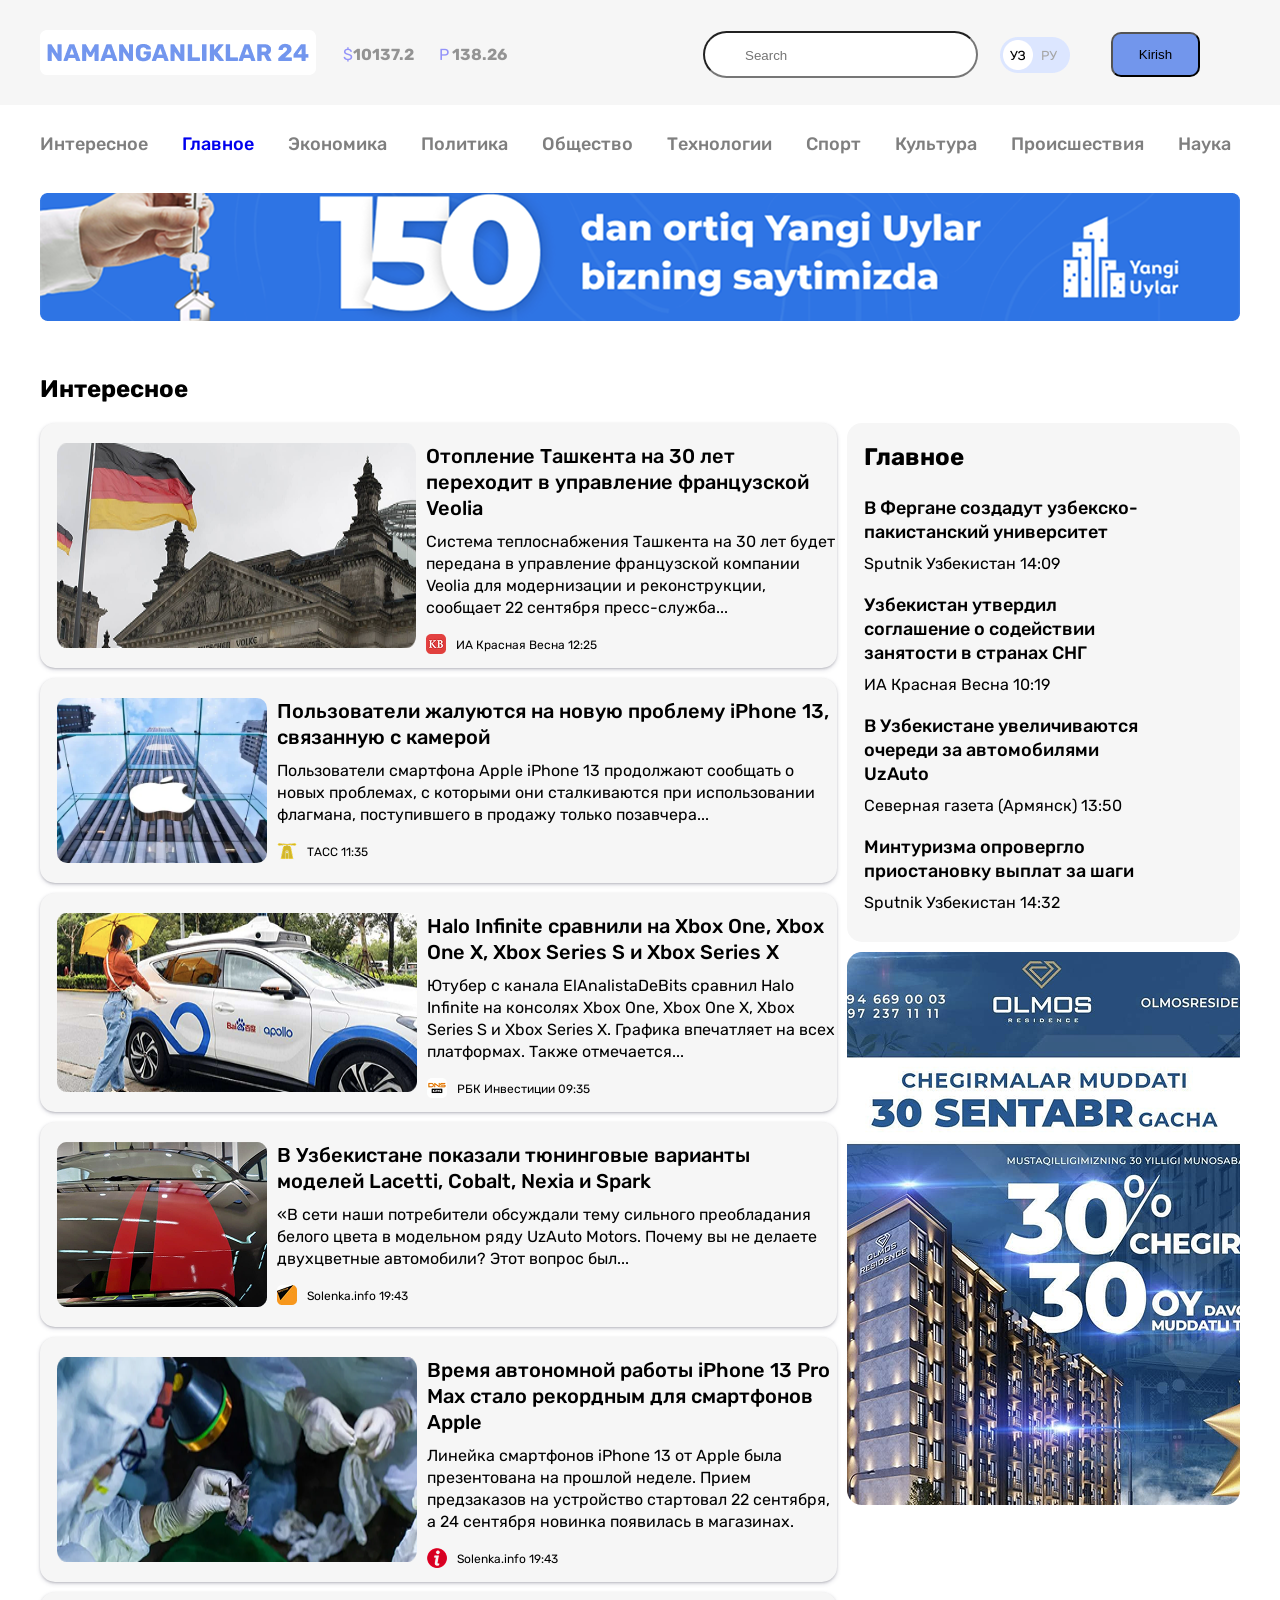
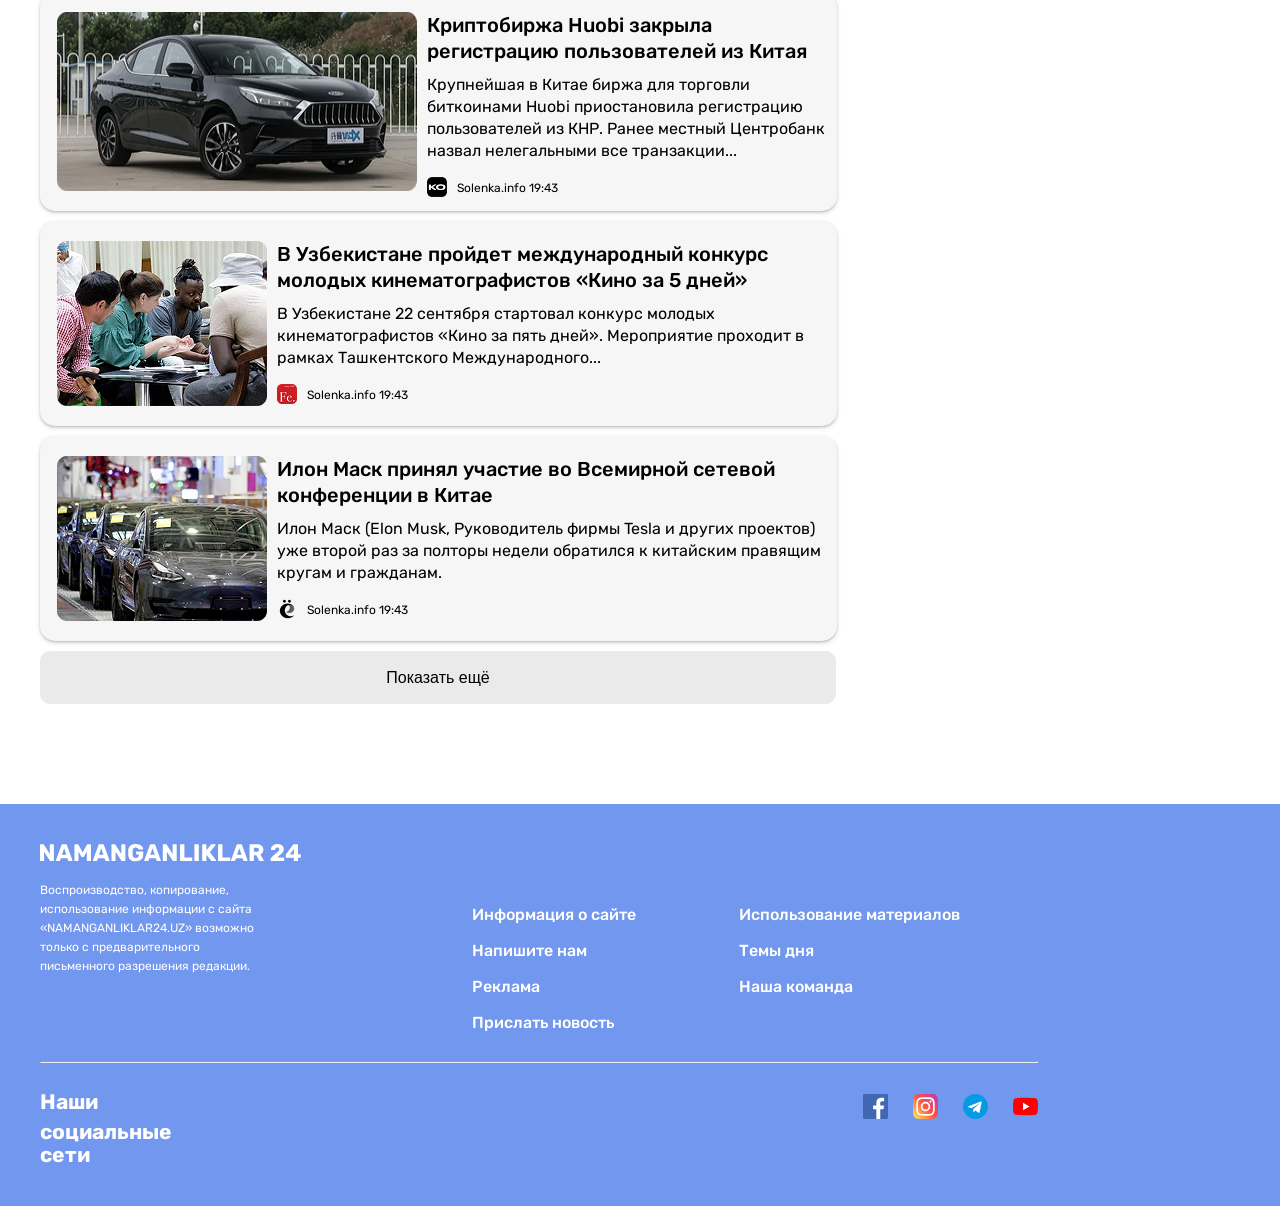
==== sport.html @ e402154a "namanganliklar-24" ====
<!DOCTYPE html>
<html lang="en">
<head>
    <meta charset="UTF-8">
    <meta name="viewport" content="width=device-width, initial-scale=1.0">
    <title>Namanganliklar-24 2</title>
    <link rel="preconnect" href="https://fonts.googleapis.com">
<link rel="preconnect" href="https://fonts.gstatic.com" crossorigin>
<link href="https://fonts.googleapis.com/css2?family=Inter:ital,opsz,wght@0,14..32,100..900;1,14..32,100..900&family=Montserrat:ital,wght@0,100..900;1,100..900&family=Permanent+Marker&family=Plus+Jakarta+Sans:ital,wght@0,200..800;1,200..800&family=Rubik:ital,wght@0,300..900;1,300..900&display=swap" rel="stylesheet">
    <link rel="stylesheet" href="./style.css">
</head>
<body>
     <header class="site-header">
        <div class="container">
            <div class="header-content">
                <a href="/"><img src="./NAMANGANLIKLAR 24.png" alt="namanganliklar-24"></a>
                <ul class="header-list">
                    <li class="header-item"><span class="spn">$</span>10137.2</li>
                    <li class="header-item"><span class="spn">P</span> 138.26</li>
                </ul>

                 <input class="site-input" type="search" placeholder="Search">

                 <img class="site-img" src="./ру уз.png" alt="uz-ru">

                 <button class="site-button">Kirish</button>

            </div>
        </div>
    </header>
    <nav class="site-nav">
        <div class="container">
            <ul class="list">
                <li class="item">Интересное</li>
                <li class="item"><a href="./index.html">Главное</a></li>
                <li class="item">Экономика</li>
                <li class="item">Политика</li>
                <li class="item">Общество</li>
                <li class="item">Технологии</li>
                <li class="item">Спорт</li>
                <li class="item">Культура</li>
                <li class="item">Происшествия</li>
                <li class="item">Наука</li>
            </ul>
        </div>
    </nav>
    <div class="container">
    <a class="img-optimize" href="/"><img src="./optimize 1 (1).png" alt="150 dan ortiq kvartiralar"></a>
    </div>
     <section class="new">
            <div class="container">
                <h2 class="new__title">Интересное</h2>
                <div class="new__warpper">
                    <div class="new__left">
                        <ul class="new-list">
                            <li class="new-item">
                                <img class="imga" src="./image 1.png" alt="samalyot">
                                <div class="new-content">
                                    <h3 class="subtitle">Отопление Ташкента на 30 лет переходит в управление французской Veolia</h3>
                                    <p class="new-text">Система теплоснабжения Ташкента на 30 лет будет передана в управление французской компании Veolia для модернизации и реконструкции, сообщает 22 сентября пресс-служба...</p>
                                    <p class="new-desc">ИА Красная Весна 12:25</p>
                                </div>
                            </li>
                            <li class="new-item">
                                   <img class="imga" src="./image 2.svg" alt="grandmother">
                                   <div class="new-content">
                                    <h3 class="subtitle">Пользователи жалуются на новую проблему iPhone 13, связанную с камерой</h3>
                                    <p class="new-text">Пользователи смартфона Apple iPhone 13 продолжают сообщать о новых проблемах, с которыми они сталкиваются при использовании флагмана, поступившего в продажу только позавчера...</p>
                                    <p class="new-desc">ТАСС 11:35</p>
                                   </div>
                            </li>
                            <li class="new-item">
                                   <img class="imga" src="./image 3.png" alt="street">
                                   <div class="new-content">
                                    <h3 class="subtitle">Halo Infinite сравнили на Xbox One, Xbox One X, Xbox Series S и Xbox Series X</h3>
                                    <p class="new-text">Ютубер с канала ElAnalistaDeBits сравнил Halo Infinite на консолях Xbox One, Xbox One X, Xbox Series S и Xbox Series X. Графика впечатляет на всех платформах. Также отмечается...</p>
                                    <p class="new-desc">РБК Инвестиции 09:35</p>
                                   </div>
                            </li>
                            <li class="new-item">
                                  <img class="imga" src="./image 4 (2).png" alt="flag">
                                  <div class="new-content">
                                  <h3 class="subtitle">В Узбекистане показали тюнинговые варианты моделей Lacetti, Cobalt, Nexia и Spark</h3>
                                  <p class="new-text">«В сети наши потребители обсуждали тему сильного преобладания белого цвета в модельном ряду UzAuto Motors. Почему вы не делаете двухцветные автомобили? Этот вопрос был...</p>
                                  <p class="new-desc">Solenka.info 19:43</p>

                                  </div>
                            </li>
                             <li class="new-item">
                                  <img class="imga" src="./image 5.png" alt="flag">
                                  <div class="new-content">
                                  <h3 class="subtitle">Время автономной работы iPhone 13 Pro Max стало рекордным для смартфонов Apple</h3>
                                  <p class="new-text">Линейка смартфонов iPhone 13 от Apple была презентована на прошлой неделе. Прием предзаказов на устройство стартовал 22 сентября, а 24 сентября новинка появилась в магазинах.</p>
                                  <p class="new-desc">Solenka.info 19:43</p>

                                  </div>
                            </li>
                             <li class="new-item">
                                  <img class="imga" src="./image 6.png" alt="flag">
                                  <div class="new-content">
                                  <h3 class="subtitle">Криптобиржа Huobi закрыла регистрацию пользователей из Китая</h3>
                                  <p class="new-text">Крупнейшая в Китае биржа для торговли биткоинами Huobi приостановила регистрацию пользователей из КНР. Ранее местный Центробанк назвал нелегальными все транзакции...</p>
                                  <p class="new-desc">Solenka.info 19:43</p>

                                  </div>
                            </li>
                             <li class="new-item">
                                  <img class="imga" src="./image 7.png" alt="flag">
                                  <div class="new-content">
                                  <h3 class="subtitle">В Узбекистане пройдет международный конкурс молодых кинематографистов «Кино за 5 дней»</h3>
                                  <p class="new-text">В Узбекистане 22 сентября стартовал конкурс молодых кинематографистов «Кино за пять дней». Мероприятие проходит в рамках Ташкентского Международного...</p>
                                  <p class="new-desc">Solenka.info 19:43</p>

                                  </div>
                            </li>
                             <li class="new-item">
                                  <img class="imga" src="./image 8.png" alt="flag">
                                  <div class="new-content">
                                  <h3 class="subtitle">Илон Маск принял участие во Всемирной сетевой конференции в Китае</h3>
                                  <p class="new-text">Илон Маск (Elon Musk, Руководитель фирмы Tesla и других проектов) уже второй раз за полторы недели обратился к китайским правящим кругам и гражданам.</p>
                                  <p class="new-desc">Solenka.info 19:43</p>

                                  </div>
                            </li>
                        </ul>
                        <button class="button">Показать ещё </button>
                    </div>
                    <div class="new__right">
                       <div class="content">
                        <h2 class="ney">Главное</h2>
                        <ul>
                            <li class="new-iteme">
                               <h3 class="right-title">В Фергане создадут узбекско-пакистанский университет</h3>
                               <p class="right-text">Sputnik Узбекистан 14:09</p>
                            </li>
                            <li class="new-iteme">
                               <h3 class="right-title">Узбекистан утвердил соглашение о содействии занятости в странах СНГ</h3>
                               <p class="right-text">ИА Красная Весна 10:19</p>
                            </li>
                            <li class="new-iteme">
                                <h3 class="right-title">В Узбекистане увеличиваются очереди за автомобилями UzAuto</h3>
                                <p class="right-text">Северная газета (Армянск) 13:50</p>
                            </li>
                            <li class="new-iteme">
                                <h3 class="right-title">Минтуризма опровергло приостановку выплат за шаги</h3>
                                <p class="right-text">Sputnik Узбекистан 14:32</p>
                            </li>
                        </ul>
                       </div>
                       <img class="olmos" src="./image 6 (1).png" alt="chegirma img">
                    </div>
                </div>
            </div>
        </section>
        <footer class="site-footer">
        <div class="container">
           
            <div class="footer-wrapper">
                <div class="footer-left">
                <img  src="./logo.svg" alt="footer-logo">
                <p class="footer-text">Воспроизводство, копирование, использование информации с сайта «NAMANGANLIKLAR24.UZ» возможно только с предварительного письменного разрешения редакции.</p>
                </div>
                    <ul class="footer-list">
                        <li class="footer-item">Информация о сайте</li>
                        <li class="footer-item">Напишите нам</li>
                        <li class="footer-item">Реклама</li>
                        <li class="footer-item">Прислать новость</li>
                    </ul>
                <ul class="footer-liste">
                    <li class="footer-item">Использование материалов</li>
                    <li class="footer-item">Темы дня</li>
                    <li class="footer-item">Наша командa</li>
                </ul>
                    
                
        </div>
         <hr class="chiziq">
          <div class="contente">
            
             <ul class="foo-list">
            <li class="foo-item">
                <h3 class="foo-title">Наши</h3>
            </li>
            <li class="foo-item">
                <h3 class="foo-title">социальные сети</h3>
            </li>
           </ul>
           <ul class="foot-list">
            <li class="foot-img">
                <img src="./free-icon-facebook-1384053 1.svg" alt="facebook">
            </li>
            <li class="foot-img">
                <img src="./instagram-icon.svg" alt="instagram">
            </li>
            <li class="foot-img">
                <img src="./telegram-icon.svg" alt="telegram">
            </li>
            <li class="foot-img">
                <img src="./youtube-icon.svg" alt="youtube">
            </li>
           </ul>
          </div>
    </div>
    </footer>
</body>
</html>
---- style.css ----
*{
    box-sizing: border-box;
    margin: 0;
    padding: 0;

}

body{
    font-family: 'Rubik', 'Arial', sans-serif;
}

ul,ol{
    list-style: none;
}
a{
    text-decoration: none;
    display: block;
}

.container{
    max-width: 1240px;
    width: 100%;
    margin: 0 auto;
    padding: 0 20px;
}

.site-header{
    background-color: #F6F6F6;
    margin-bottom: 30px;
    height: 105px;
    justify-content: center;
    align-items: center;
    padding-top: 30px;
}

.header-content{
    display: flex;
    justify-content: space-between;
    align-items: center;
    
}

.header-list{
    display: flex;
    gap: 25px;
}

.header-item{
    opacity: 0.4;
    color: black;
font-weight: 700;
font-size: 16px;
line-height: 100%;
letter-spacing: 0%;
    gap: 25px;
    position: relative;
    left: -55px;
}

.spn{
    color: blue;
font-weight: 400;
font-size: 16px;
line-height: 100%;
letter-spacing: 0%;

}

.site-input{
    position: relative;
    right: -60px;
    width: 275px;
    padding-top: 15px;
    padding-bottom: 13px;
    padding-left: 40px;
    border-radius: 60px;
}

.site-input::before{
     content: "";
    display: block;
    width: 20px;
    height: 20px;
    background-image: url(./search_icon_152764.png);
}

.site-button{

    border-radius: 10px;
    position: relative;
    left: -40px;
    text-align: center;
    background-color: #7296EC;
    width: 89px;
    height: 45px;
}

.list{
    color: #7F7F7F;
font-weight: 500;
font-size: 18px;
line-height: 100%;
letter-spacing: 0%;
text-align: center;
    align-items: center;
    display: flex;
    gap: 34px;
}

.img-optimize{
    align-items: center;
    justify-content: center;
    margin-top: 40px;
    margin-bottom: 50px;
}
.about{

    margin-top: 60px;
    margin-bottom: 108px;
  
}


.about-wrapper{
    background-color: pink;
    display: flex;
    justify-content: space-between;
    align-items: center;
    padding-right: 71px;
    border-radius: 10px;
}

   

.about-title{
    width: 444px;
    margin-top: 24px;
    margin-bottom: 24px;
    padding-left: 29px;
    text-align: center;
    color: #000000;
font-weight: 500;
font-size: 20px;
line-height: 26px;
letter-spacing: 0%;

}

.about-link{
    margin-bottom: 25px;
    margin-top: 24px;
    padding-top: 13px;
    text-align: center;
   background-color: #F78B3B;
    width: 150px;
    height: 50px;
    border-radius: 10px;
  font-family: Rubik;
font-weight: 500;
font-size: 20px;
line-height: 100%;
letter-spacing: 0%;
color: #FFFFFF;
}

.imga{
    margin-top: 20px;
    margin-bottom: 20px;
    padding-left: 17px;
}

.subtitle{
font-weight: 500;
font-size: 20px;
line-height: 26px;
letter-spacing: 0%;
    margin-top: 20px;
    margin-bottom: 10px;
}

.new-text{
    margin-bottom: 17px;
font-weight: 400;
font-size: 16px;
line-height: 22px;
letter-spacing: 0%;

}



.new-desc{
    position: relative;
    left: 30px;
    top: -17px;
font-weight: 400;
font-size: 12px;
line-height: 100%;
letter-spacing: 0%;
}

.new-desc::before{
    content: "";
    display: block;
    width: 20px;
    height: 20px;
    background-image: url(./before\ 1.png);
    position: relative;
    left: -30px;
    top: 15px;
    
}

.new-item:nth-child(2) .new-desc::before{
    background-image: url(./before\ 2.png);
}

.new-item:nth-child(3) .new-desc::before{
    background-image: url(./before\ 3.png);
}

.new-item:nth-child(4) .new-desc::before{
    background-image: url(./before\ 4.png);
}

.new-item:nth-child(5) .new-desc::before{
    background-image: url(./before\ 5.png);
}

.new-item:nth-child(6) .new-desc::before{
    background-image: url(./before\ 6.png);
}

.new-item:nth-child(7) .new-desc::before{
    background-image: url(./before\ 7.png);
}

.new-item:nth-child(8) .new-desc::before{
    background-image: url(./before\ 8.png);
}

  



.new__warpper{
    display: flex;
    gap: 10px;
}


.new__title{
    margin-bottom: 20px;
}


.new-item{
    background-color: #F6F6F6;
    border-radius: 15px;
    box-shadow: rgba(50, 50, 93, 0.25) 0px 2px 5px -1px, rgba(0, 0, 0, 0.3) 0px 1px 3px -1px;
    margin-bottom: 10px;
    width: 797px;
    display: flex;
    gap: 10px;
}



.button{
    color: #000000;
font-weight: 500;
font-size: 16px;
line-height: 100%;
letter-spacing: 0%;
    border: 1px solid #EAEAEA;
    width: 796px;
    height: 53px;
    border-radius: 10px;
    background-color: #EAEAEA;
}

.content{
   position: relative;
   top: -20px;
    background-color: #F6F6F6;
    border-radius: 15px;
    padding-bottom: 10px;
}

.ney{
    padding-top: 20px;
    margin-top: 20px;
    margin-bottom: 25px;
    padding-left: 17px;
}

.new-iteme{
    width: 311px;
    padding-left: 17px;
    margin-bottom: 20px;
}




.right-title{
font-weight: 500;
font-size: 18px;
line-height: 24px;
letter-spacing: 0%;
margin-bottom: 10px;
}



.olmos{
   position: relative;
   top: -20px;
    padding-top: 10px;
}

.site-footer{
    margin-top: 100px;
    
    background-color: #7297EF;

}

.footer-wrapper{
    display: flex;

}

.footer-left{
    width: 264px;
    margin-top: 40px;
}

.footer-text{
    color: #FFFFFF;
    width: 229px;
    margin-top: 15px;
    font-family: Rubik;
font-weight: 400;
font-size: 12px;
line-height: 19px;
letter-spacing: 0%;

}

.footer-list{
    margin-left: 168px;
    margin-top: 83px;
    width: 167px;
    margin-bottom: 30px;
}

.footer-item{
    color: #FFFFFF;
    margin-top: 20px;
    font-family: Rubik;
font-weight: 500;
font-size: 16px;
line-height: 100%;
letter-spacing: 0%;
}

.footer-liste{
    margin-top: 83px;
    margin-left: 100px;
    width: 224px;
}

.contente{
    display: flex;
    background-color: #7297EF;
}

.foo-list{
    margin-bottom: 40px;
    width: 161px;
    margin-right: 662px;
    margin-top: 20px;
}

.foo-item{
    margin-top: 7px;
    font-family: Rubik;
font-weight: 500;
font-size: 18px;
line-height: 23px;
letter-spacing: 0%;
color: #FFFFFF;
}






.foot-list{
    margin-top: 31px;
    margin-bottom: 50px;
    display: flex;
    gap: 25px;
}
    
.chiziq{
    width: 998px;
    color: #CECECE;
}
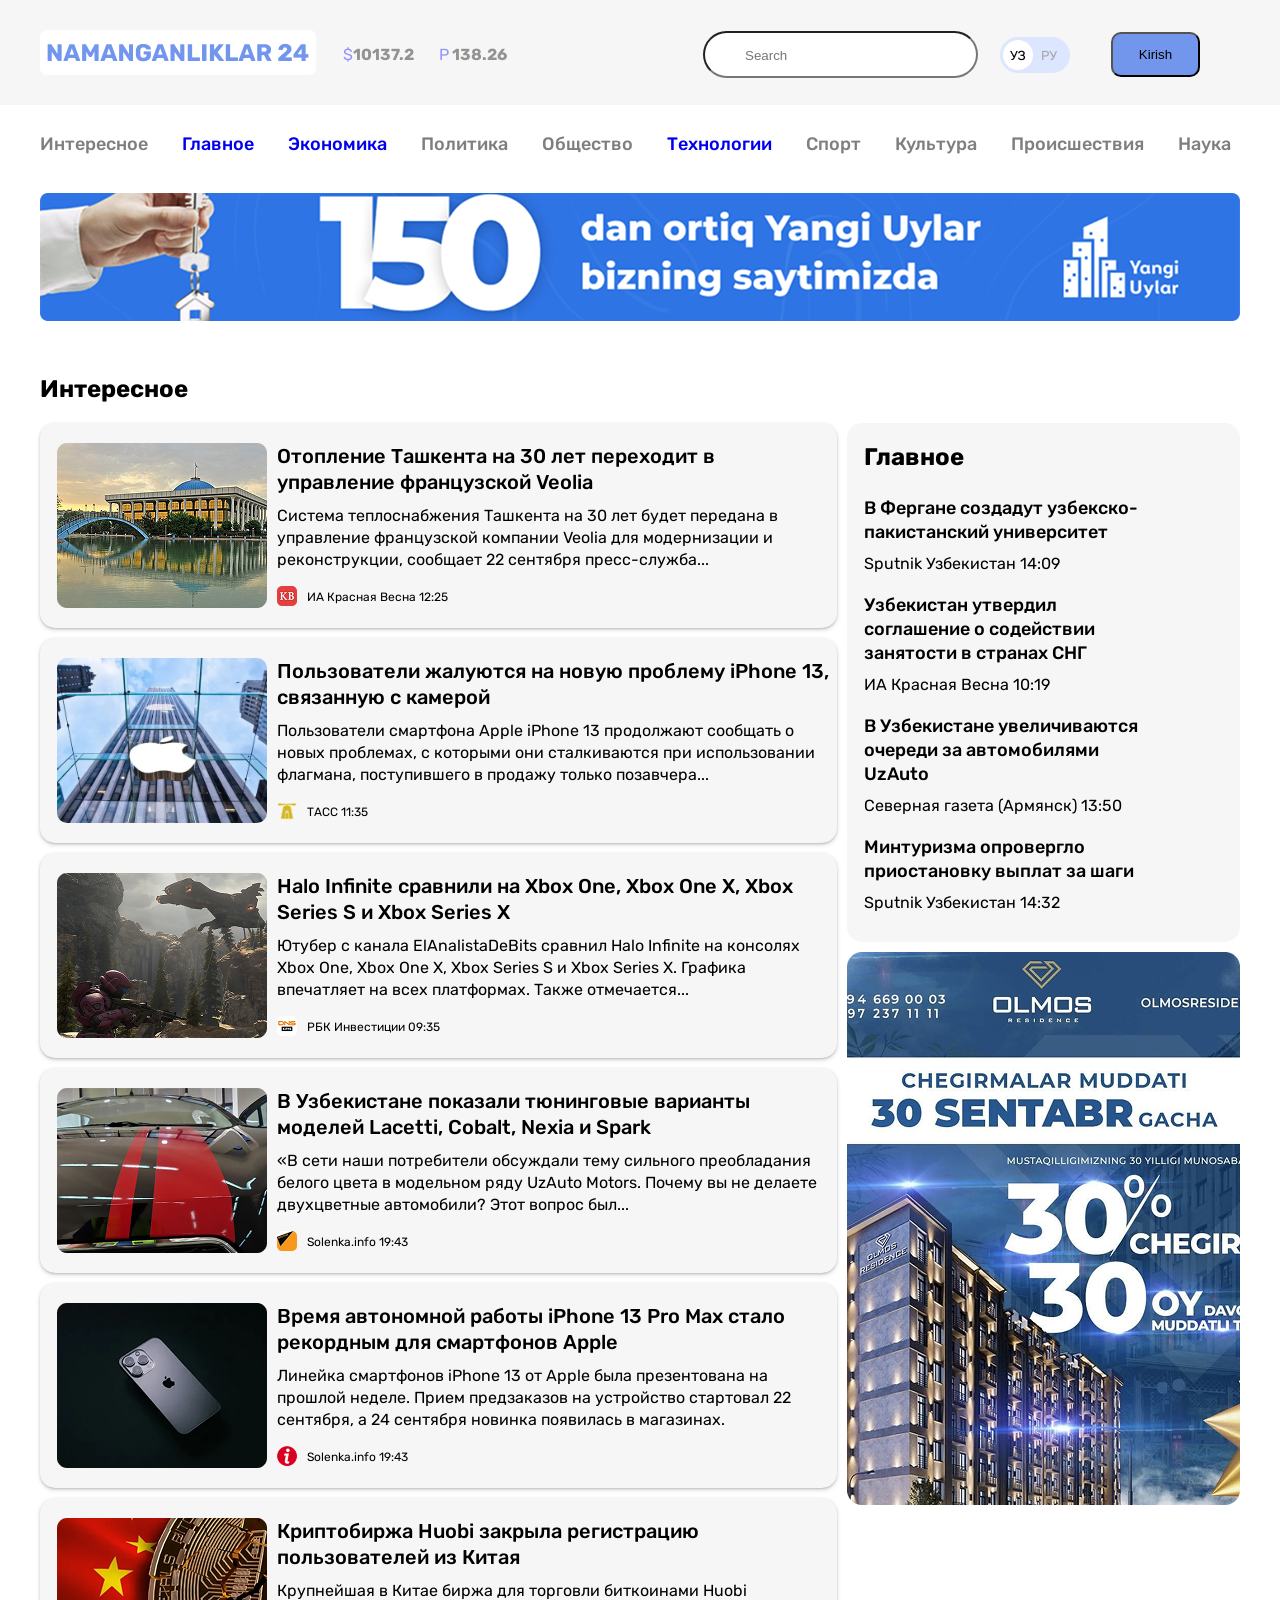
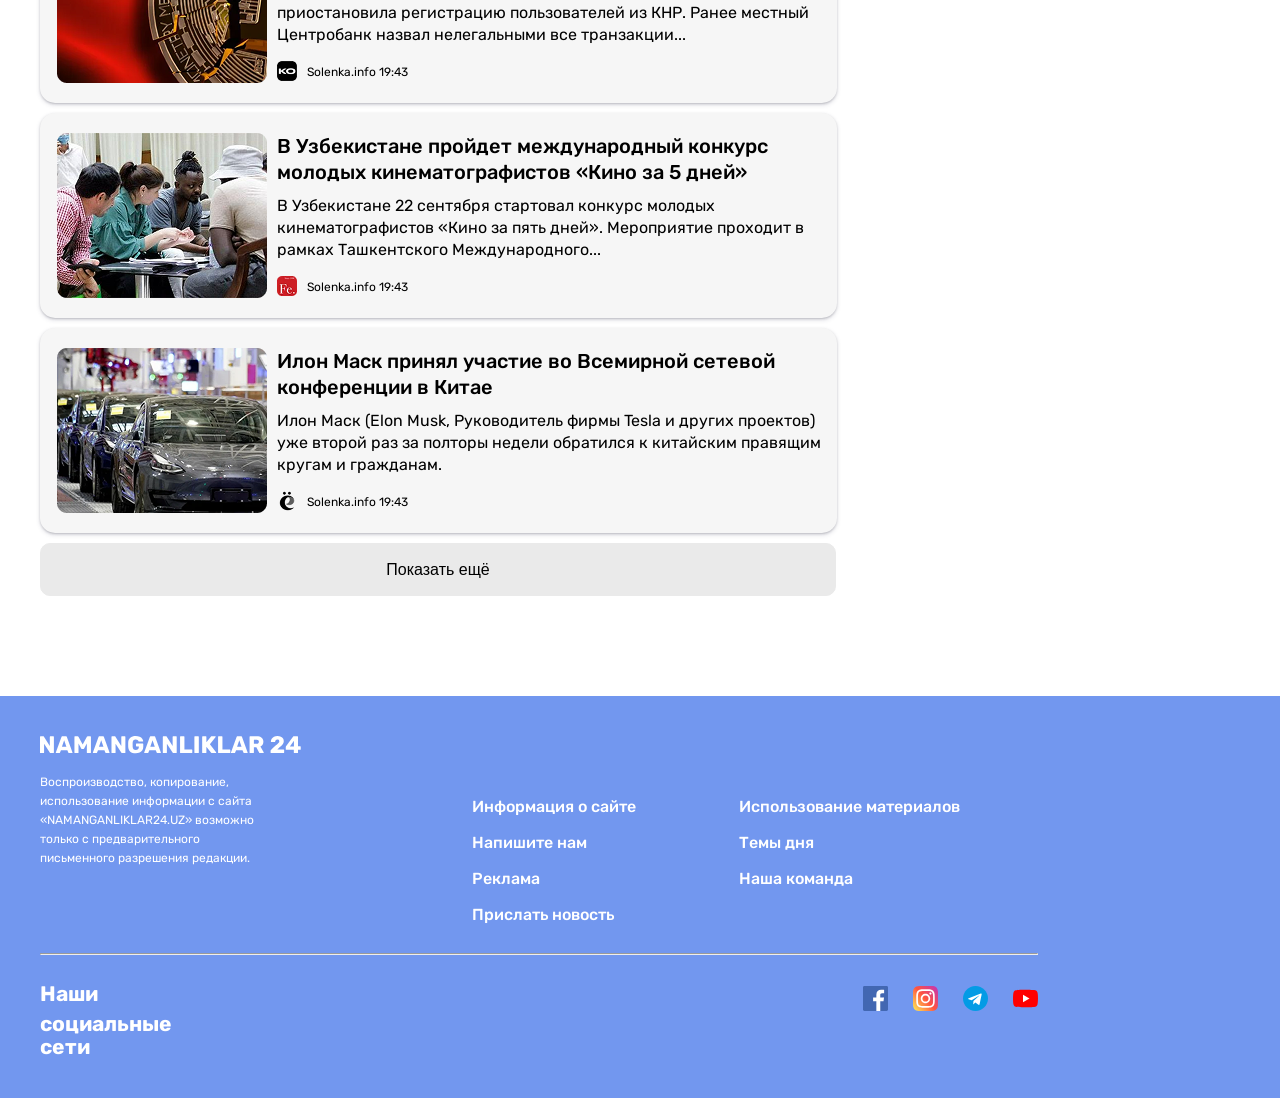
==== commit f9b0c02e: "namangan-24" ====
--- a/sport.html
+++ b/sport.html
@@ -32,11 +32,11 @@
         <div class="container">
             <ul class="list">
                 <li class="item">Интересное</li>
-                <li class="item"><a href="./index.html">Главное</a></li>
-                <li class="item">Экономика</li>
+                <li class="item"><a class="item" href="./index.html">Главное</a></li>
+                <li class="item"><a href="./clone.html">Экономика</a></li>
                 <li class="item">Политика</li>
                 <li class="item">Общество</li>
-                <li class="item">Технологии</li>
+                <li class="item" > <a class="item" href="./article.html">Технологии</a></li>
                 <li class="item">Спорт</li>
                 <li class="item">Культура</li>
                 <li class="item">Происшествия</li>
@@ -54,7 +54,7 @@
                     <div class="new__left">
                         <ul class="new-list">
                             <li class="new-item">
-                                <img class="imga" src="./image 1.png" alt="samalyot">
+                                <img class="imga" src="./image 1 copy.png" alt="samalyot">
                                 <div class="new-content">
                                     <h3 class="subtitle">Отопление Ташкента на 30 лет переходит в управление французской Veolia</h3>
                                     <p class="new-text">Система теплоснабжения Ташкента на 30 лет будет передана в управление французской компании Veolia для модернизации и реконструкции, сообщает 22 сентября пресс-служба...</p>
@@ -62,7 +62,7 @@
                                 </div>
                             </li>
                             <li class="new-item">
-                                   <img class="imga" src="./image 2.svg" alt="grandmother">
+                                   <img class="imga" src="./image sport 2.svg" alt="grandmother">
                                    <div class="new-content">
                                     <h3 class="subtitle">Пользователи жалуются на новую проблему iPhone 13, связанную с камерой</h3>
                                     <p class="new-text">Пользователи смартфона Apple iPhone 13 продолжают сообщать о новых проблемах, с которыми они сталкиваются при использовании флагмана, поступившего в продажу только позавчера...</p>
@@ -70,7 +70,7 @@
                                    </div>
                             </li>
                             <li class="new-item">
-                                   <img class="imga" src="./image 3.png" alt="street">
+                                   <img class="imga" src="./image sport 3 copy.png" alt="street">
                                    <div class="new-content">
                                     <h3 class="subtitle">Halo Infinite сравнили на Xbox One, Xbox One X, Xbox Series S и Xbox Series X</h3>
                                     <p class="new-text">Ютубер с канала ElAnalistaDeBits сравнил Halo Infinite на консолях Xbox One, Xbox One X, Xbox Series S и Xbox Series X. Графика впечатляет на всех платформах. Также отмечается...</p>
@@ -87,7 +87,7 @@
                                   </div>
                             </li>
                              <li class="new-item">
-                                  <img class="imga" src="./image 5.png" alt="flag">
+                                  <img class="imga" src="./image 5 copy.png" alt="flag">
                                   <div class="new-content">
                                   <h3 class="subtitle">Время автономной работы iPhone 13 Pro Max стало рекордным для смартфонов Apple</h3>
                                   <p class="new-text">Линейка смартфонов iPhone 13 от Apple была презентована на прошлой неделе. Прием предзаказов на устройство стартовал 22 сентября, а 24 сентября новинка появилась в магазинах.</p>
@@ -96,7 +96,7 @@
                                   </div>
                             </li>
                              <li class="new-item">
-                                  <img class="imga" src="./image 6.png" alt="flag">
+                                  <img class="imga" src="./image 6 copy.png" alt="flag">
                                   <div class="new-content">
                                   <h3 class="subtitle">Криптобиржа Huobi закрыла регистрацию пользователей из Китая</h3>
                                   <p class="new-text">Крупнейшая в Китае биржа для торговли биткоинами Huobi приостановила регистрацию пользователей из КНР. Ранее местный Центробанк назвал нелегальными все транзакции...</p>
